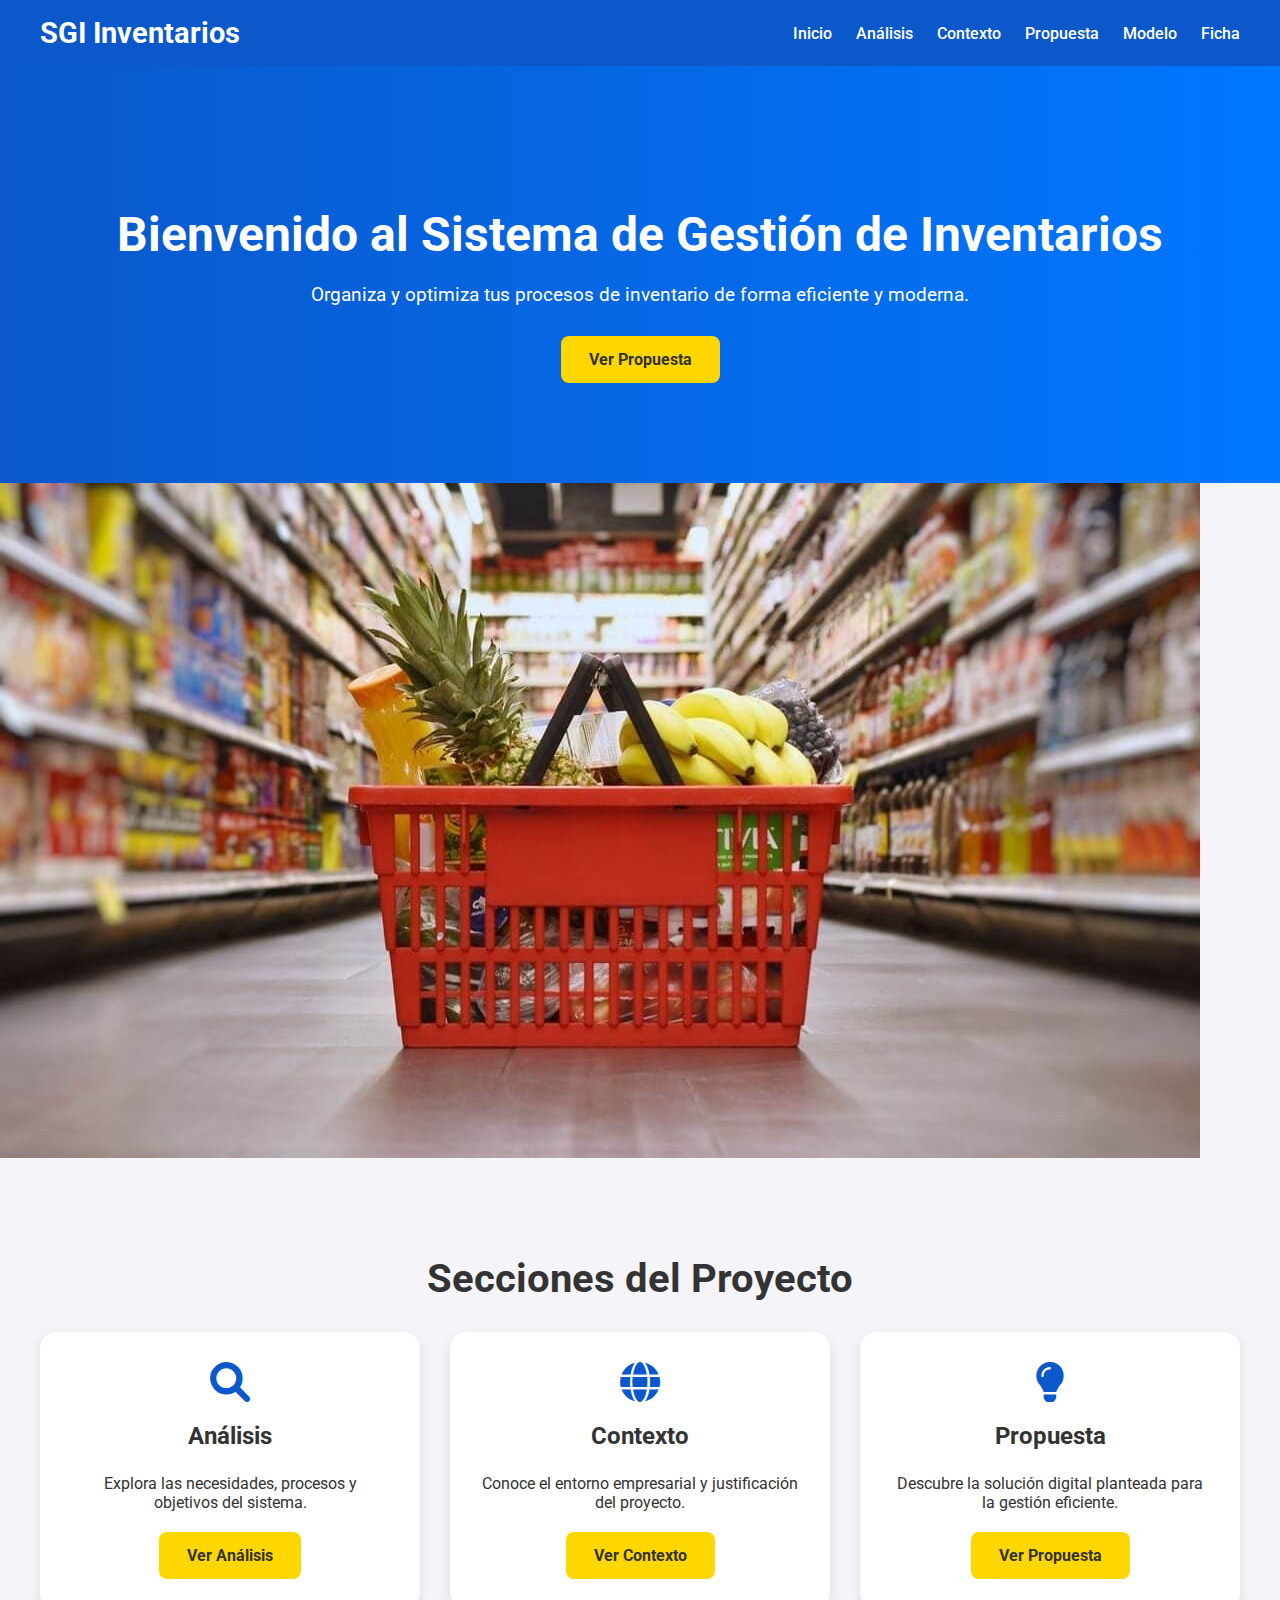
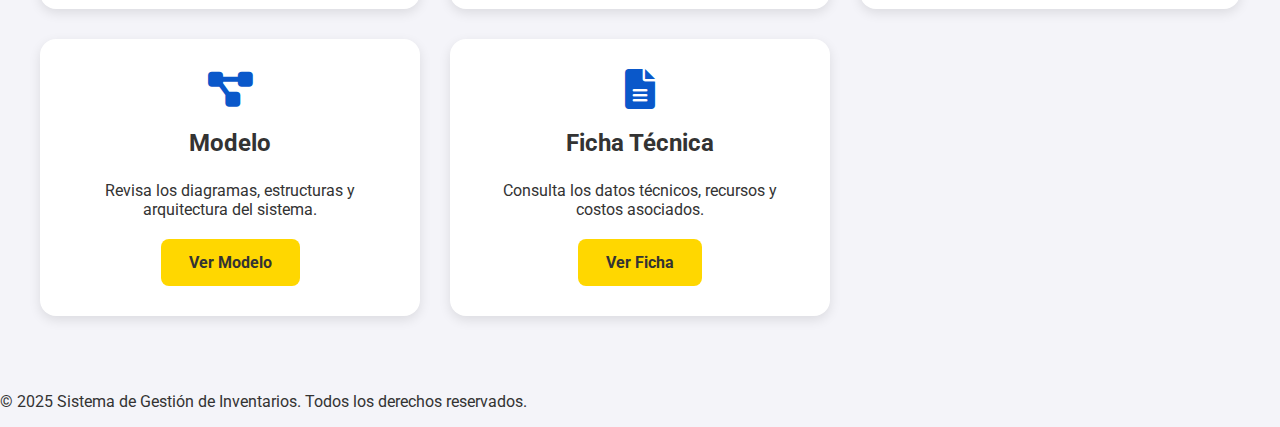
==== index.html @ 1cd837f8 "Update index.html" ====
<!DOCTYPE html>
<html lang="es">
<head>
  <meta charset="UTF-8">
  <meta name="viewport" content="width=device-width, initial-scale=1.0">
  <title>Sistema de Gestión de Inventarios</title>
  <link rel="stylesheet" href="https://cdnjs.cloudflare.com/ajax/libs/font-awesome/6.0.0/css/all.min.css">
  <link href="https://fonts.googleapis.com/css2?family=Roboto:wght@400;700&display=swap" rel="stylesheet">
  <style>
    :root {
      --primary-color: #0a58ca;
      --accent-color: #ffd700;
      --text-color: #333;
      --bg-color: #f4f4f9;
    }

    body {
      margin: 0;
      font-family: 'Roboto', sans-serif;
      background: var(--bg-color);
      color: var(--text-color);
      scroll-behavior: smooth;
    }

    header {
      background: var(--primary-color);
      color: #fff;
      padding: 1rem 0;
      position: sticky;
      top: 0;
      z-index: 1000;
    }

    .container {
      display: flex;
      justify-content: space-between;
      align-items: center;
      max-width: 1200px;
      margin: auto;
      padding: 0 20px;
    }

    .logo {
      font-size: 1.8rem;
      font-weight: bold;
    }

    .nav a {
      color: #fff;
      margin-left: 20px;
      text-decoration: none;
      font-weight: 500;
      transition: 0.3s;
    }

    .nav a:hover {
      color: var(--accent-color);
    }

    .hero {
      display: flex;
      flex-wrap: wrap;
      justify-content: center;
      align-items: center;
      flex-direction: column;
      padding: 100px 20px;
      background: linear-gradient(to right, var(--primary-color), #0077ff);
      color: #fff;
      text-align: center;
    }

    .hero h2 {
      font-size: 3rem;
      margin-bottom: 20px;
    }

    .hero p {
      font-size: 1.2rem;
      margin-bottom: 30px;
    }

    .btn-primary {
      display: inline-block;
      background: var(--accent-color);
      color: var(--text-color);
      padding: 14px 28px;
      text-decoration: none;
      border-radius: 8px;
      transition: 0.3s;
      font-weight: bold;
    }

    .btn-primary:hover {
      background: #ffbf00;
    }

    .cards-section {
      padding: 60px 20px;
      max-width: 1200px;
      margin: auto;
      text-align: center;

    .section-title {
      font-size: 2.5rem;
      margin-bottom: 30px;
    }

    .card-grid {
      display: grid;
      grid-template-columns: repeat(auto-fit, minmax(280px, 1fr));
      gap: 30px;
    }

    .card {
      background: #fff;
      padding: 30px;
      border-radius: 16px;
      box-shadow: 0 4px 12px rgba(0,0,0,0.1);
      transition: 0.4s;
      color: var(--text-color);
    }

    .card:hover {
      transform: translateY(-10px);
      background: var(--accent-color);
      color: #333;
    }

    .card:hover i {
      color: var(--primary-color);
    }

    .card:hover .btn-primary{
      background: var(--primary-color);
      color: #fff;
    }

    .card i {
      font-size: 2.5rem;
      color: var(--primary-color);
      margin-bottom: 20px;
    }

    .card h3 {
      margin-top: 0;
      font-size: 1.5rem;
    }

    .card p {
      font-size: 1rem;
      margin: 10px 0 20px;
    }

    .image-banner img{
      width: 100%
      height: auto;
      display: block;
      margin: 0;
    }

    footer {
      text-align: center;
      padding: 20px;
      background: var(--primary-color);
      color: #fff;
      margin-top: 60px;
    }
  </style>
</head>
<body>

  <header>
    <div class="container">
      <div class="logo">SGI Inventarios</div>
      <nav class="nav">
        <a href="index.html">Inicio</a>
        <a href="analisis.html">Análisis</a>
        <a href="contexto.html">Contexto</a>
        <a href="propuesta.html">Propuesta</a>
        <a href="modelo.html">Modelo</a>
        <a href="ficha.html">Ficha</a>
      </nav>
    </div>
  </header>

  <section class="hero">
    <div>
    <h2>Bienvenido al Sistema de Gestión de Inventarios</h2>
      <p>Organiza y optimiza tus procesos de inventario de forma eficiente y moderna.</p>
      <a href="propuesta.html" class="btn-primary">Ver Propuesta</a>
    </div>
  </section>

  <section class="full-image">
  <img src="super-mercados-fantasma-1200x675.jpg" alt="Imagen Inventario">
</section>


  <section class="cards-section">
    <h2 class="section-title">Secciones del Proyecto</h2>
    <div class="card-grid">

      <div class="card">
        <i class="fas fa-search"></i>
        <h3>Análisis</h3>
        <p>Explora las necesidades, procesos y objetivos del sistema.</p>
        <a href="analisis.html" class="btn-primary">Ver Análisis</a>
      </div>

      <div class="card">
        <i class="fas fa-globe"></i>
        <h3>Contexto</h3>
        <p>Conoce el entorno empresarial y justificación del proyecto.</p>
        <a href="contexto.html" class="btn-primary">Ver Contexto</a>
      </div>

      <div class="card">
        <i class="fas fa-lightbulb"></i>
        <h3>Propuesta</h3>
        <p>Descubre la solución digital planteada para la gestión eficiente.</p>
        <a href="propuesta.html" class="btn-primary">Ver Propuesta</a>
      </div>

      <div class="card">
        <i class="fas fa-diagram-project"></i>
        <h3>Modelo</h3>
        <p>Revisa los diagramas, estructuras y arquitectura del sistema.</p>
        <a href="modelo.html" class="btn-primary">Ver Modelo</a>
      </div>

      <div class="card">
        <i class="fas fa-file-alt"></i>
        <h3>Ficha Técnica</h3>
        <p>Consulta los datos técnicos, recursos y costos asociados.</p>
        <a href="ficha.html" class="btn-primary">Ver Ficha</a>
      </div>

    </div>
  </section>

  <footer>
    <p>&copy; 2025 Sistema de Gestión de Inventarios. Todos los derechos reservados.</p>
  </footer>

</body>
</html>
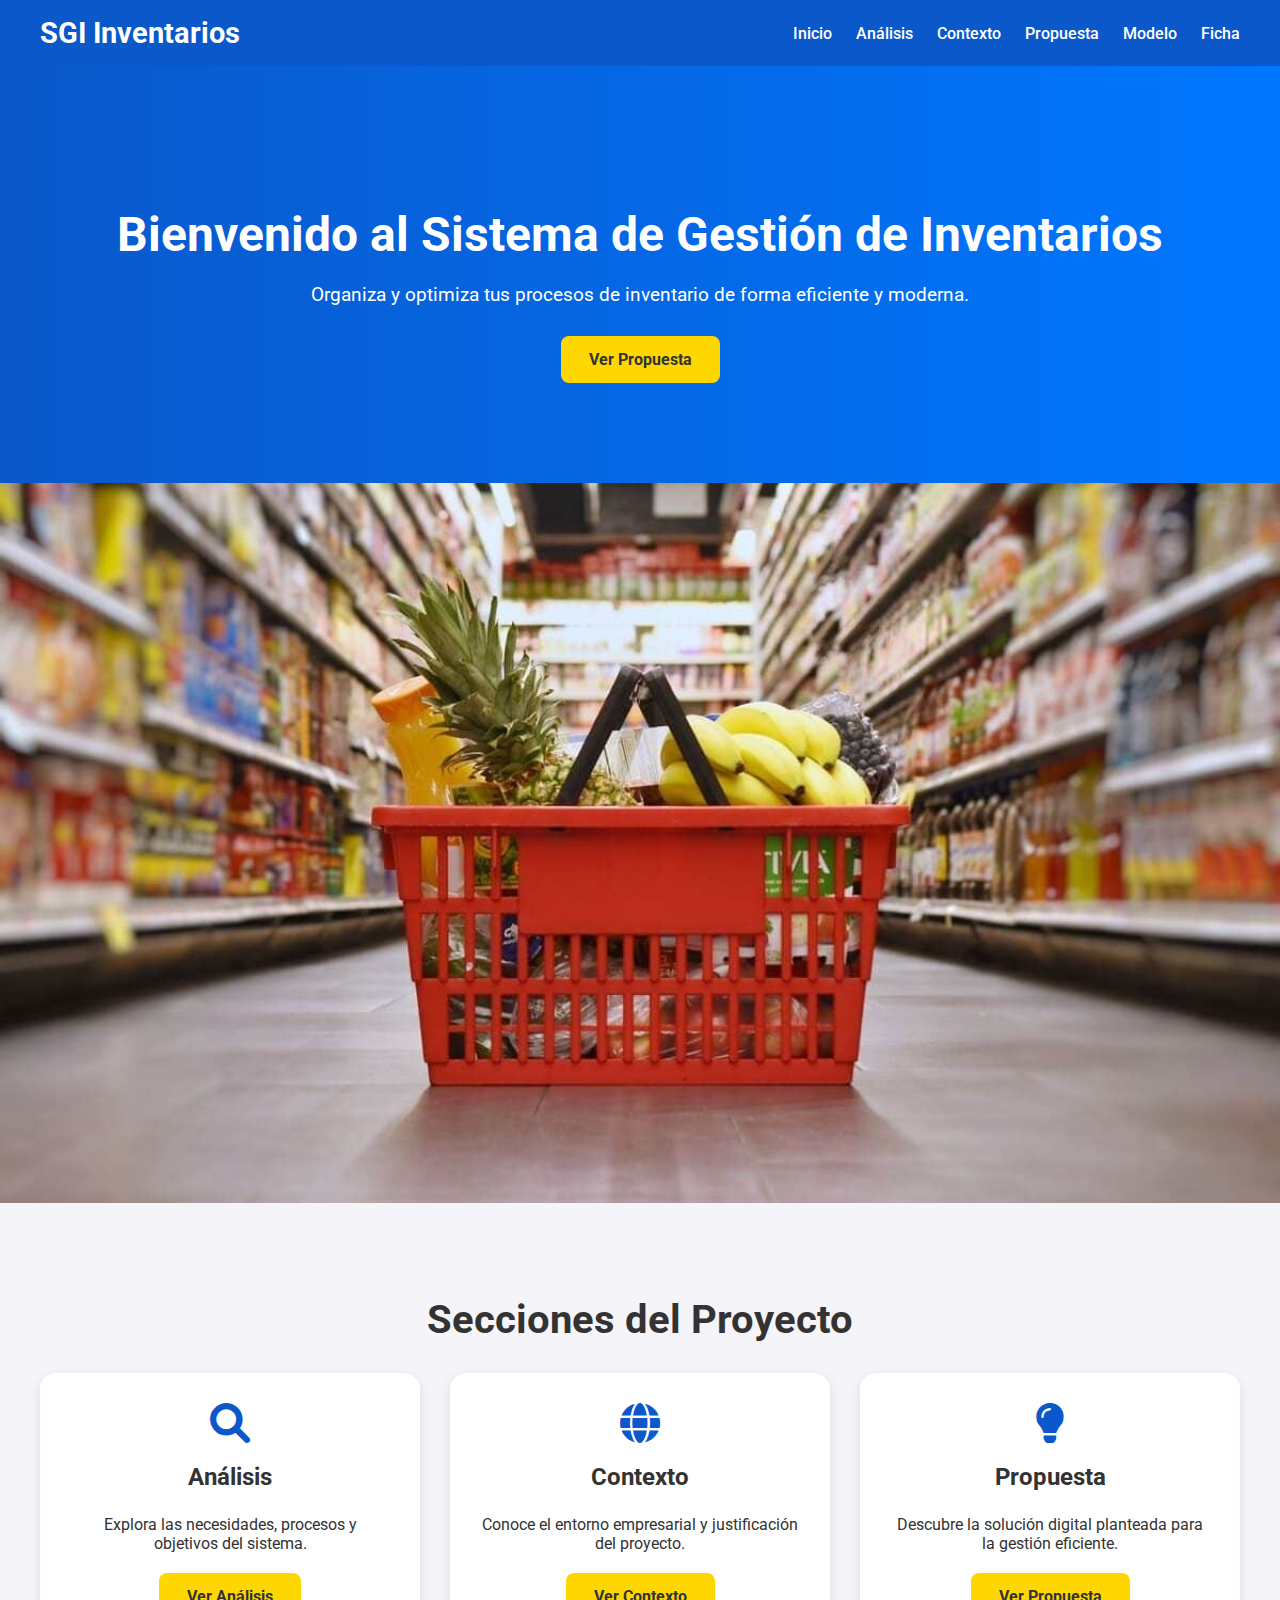
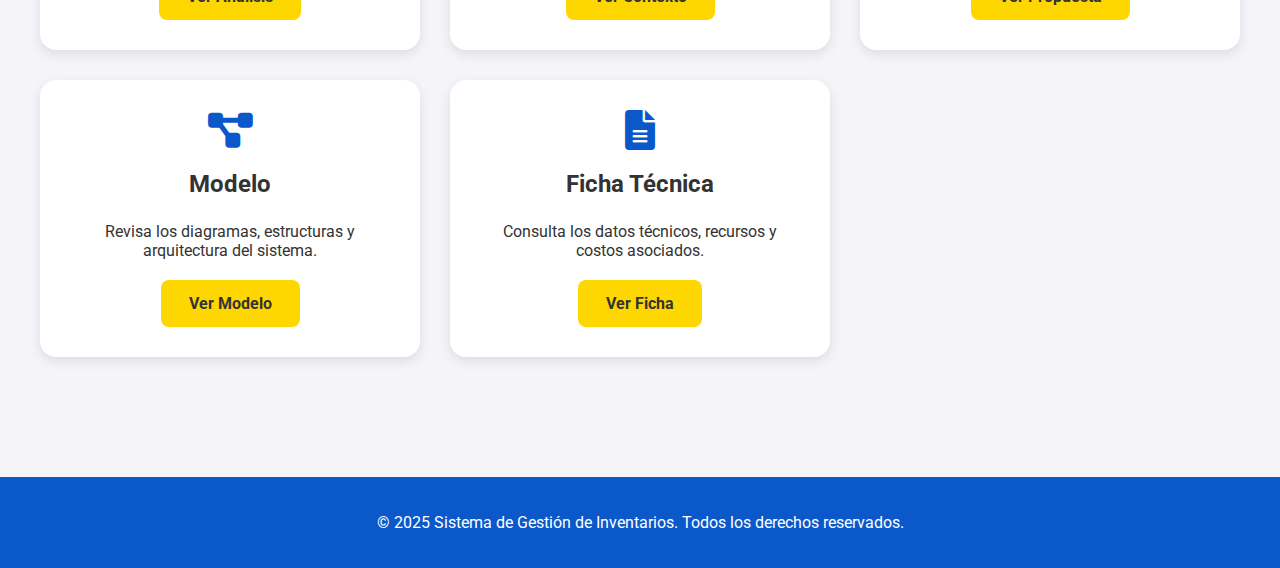
==== commit 3052c423: "Update index.html" ====
--- a/index.html
+++ b/index.html
@@ -99,6 +99,7 @@
       max-width: 1200px;
       margin: auto;
       text-align: center;
+    }
 
     .section-title {
       font-size: 2.5rem;
@@ -151,11 +152,16 @@
       margin: 10px 0 20px;
     }
 
-    .image-banner img{
-      width: 100%
+    .full-image img{
+      width: 100%;
       height: auto;
       display: block;
+    }
+
+    .full-image {
+      width: 100vw;
       margin: 0;
+      padding: 0;
     }
 
     footer {
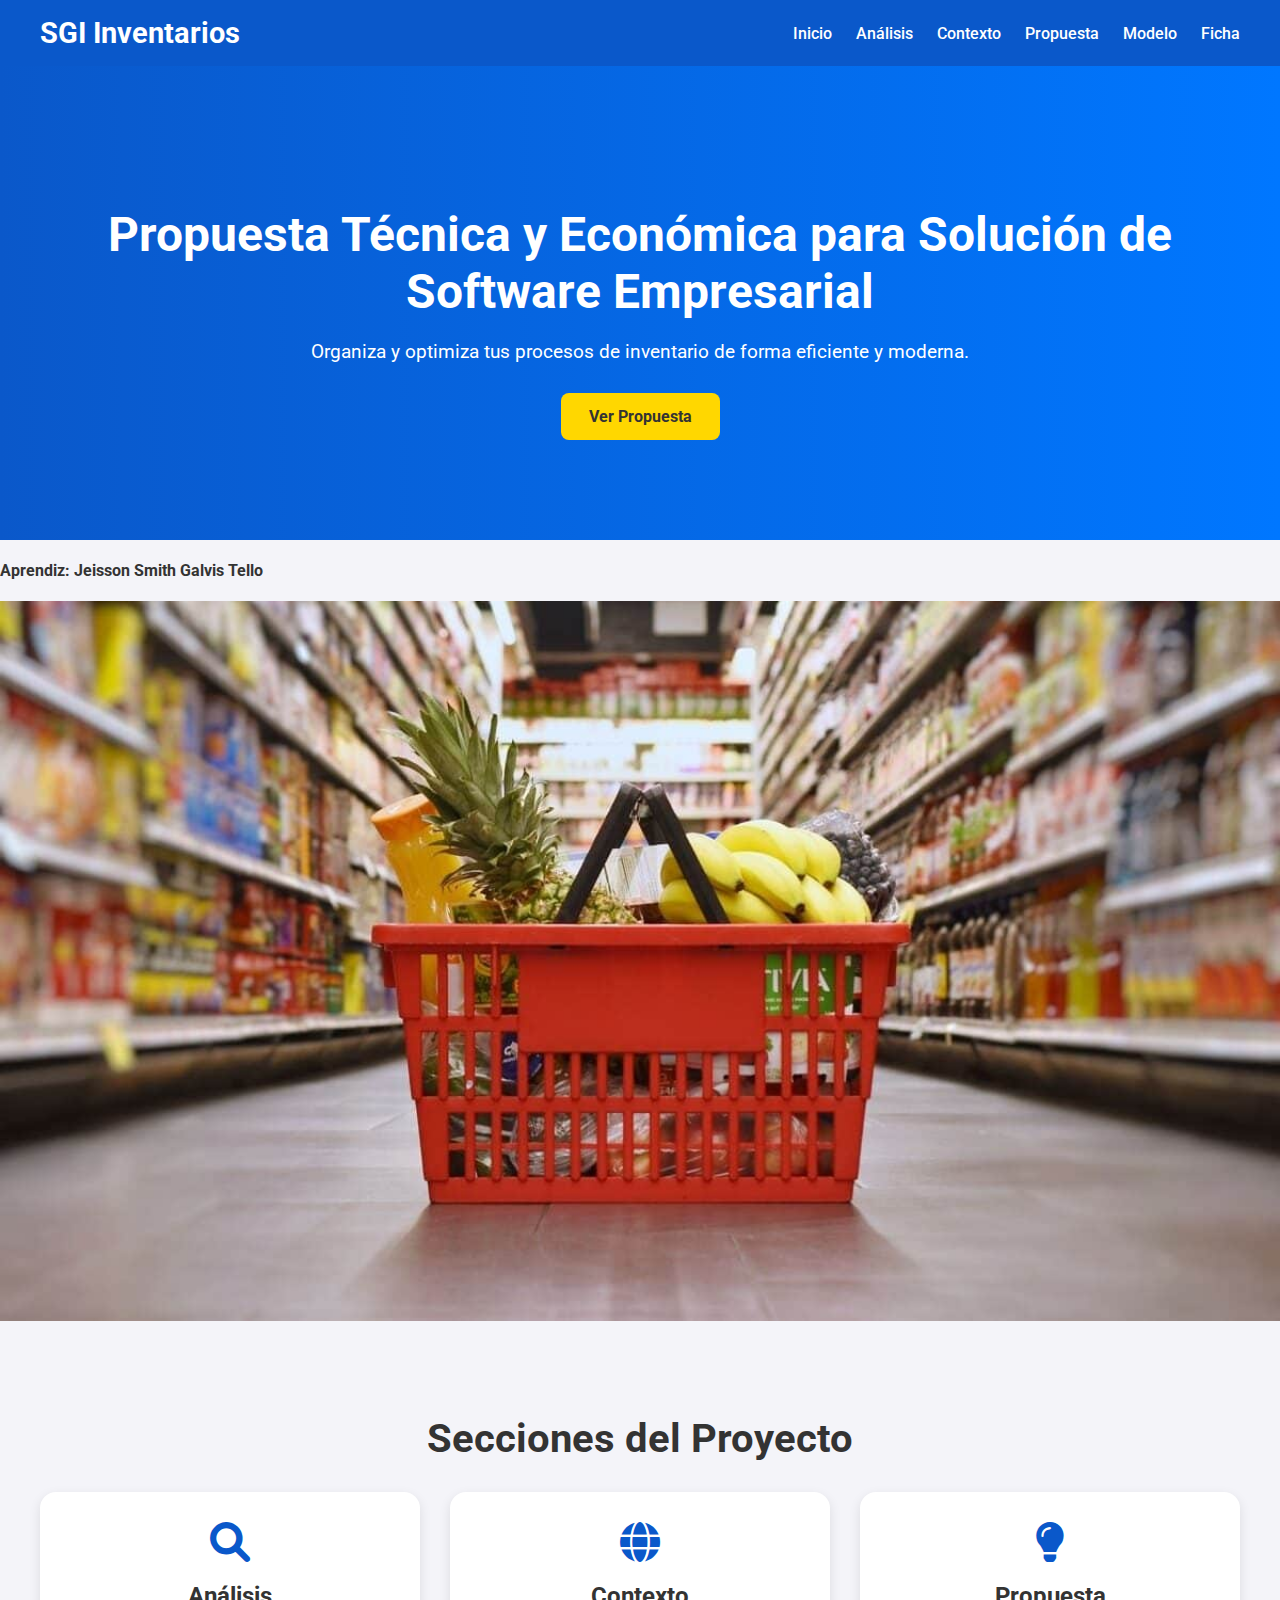
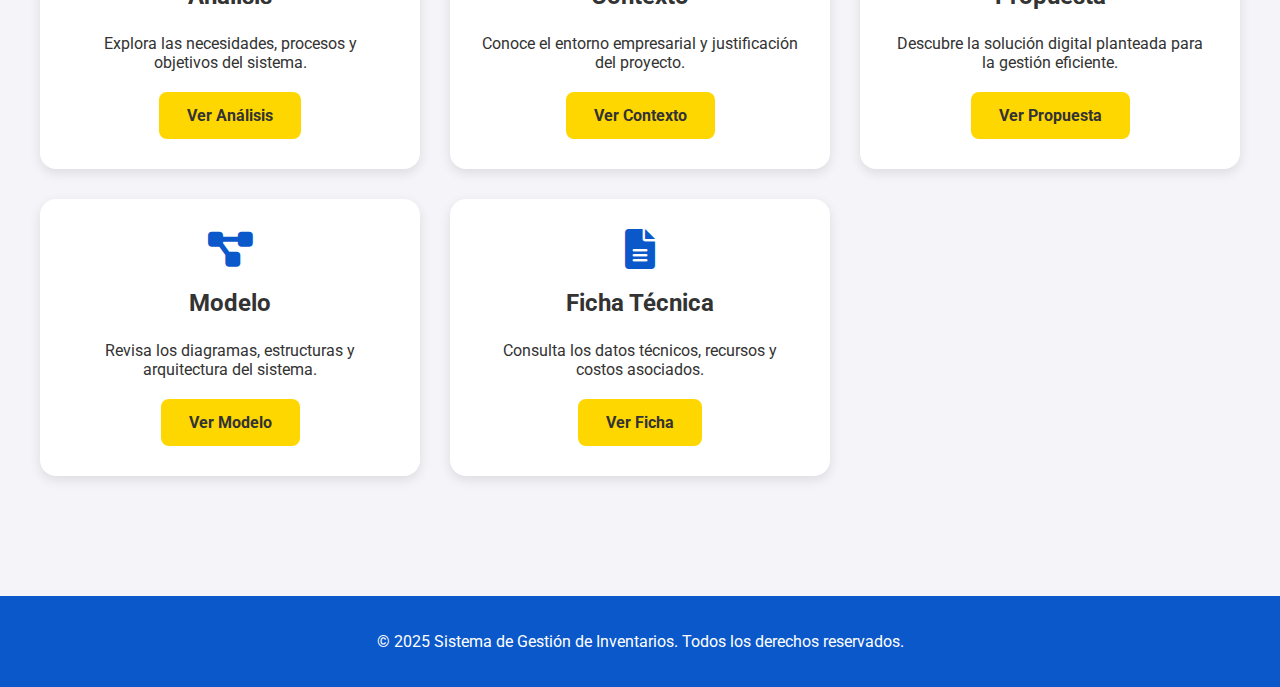
==== commit e34f396a: "Update index.html" ====
--- a/index.html
+++ b/index.html
@@ -156,6 +156,11 @@
       width: 100%;
       height: auto;
       display: block;
+      transition: transform 0.5s ease;
+    }
+
+    .full-image img:hover {
+      transform: scale(1.030);
     }
 
     .full-image {
@@ -191,12 +196,16 @@
 
   <section class="hero">
     <div>
-    <h2>Bienvenido al Sistema de Gestión de Inventarios</h2>
+    <h2>Propuesta Técnica y Económica para Solución de Software Empresarial</h2>
       <p>Organiza y optimiza tus procesos de inventario de forma eficiente y moderna.</p>
       <a href="propuesta.html" class="btn-primary">Ver Propuesta</a>
     </div>
   </section>
 
+ <section>
+   <h4>Aprendiz: Jeisson Smith Galvis Tello</h4>
+ </section> 
+
   <section class="full-image">
   <img src="super-mercados-fantasma-1200x675.jpg" alt="Imagen Inventario">
 </section>
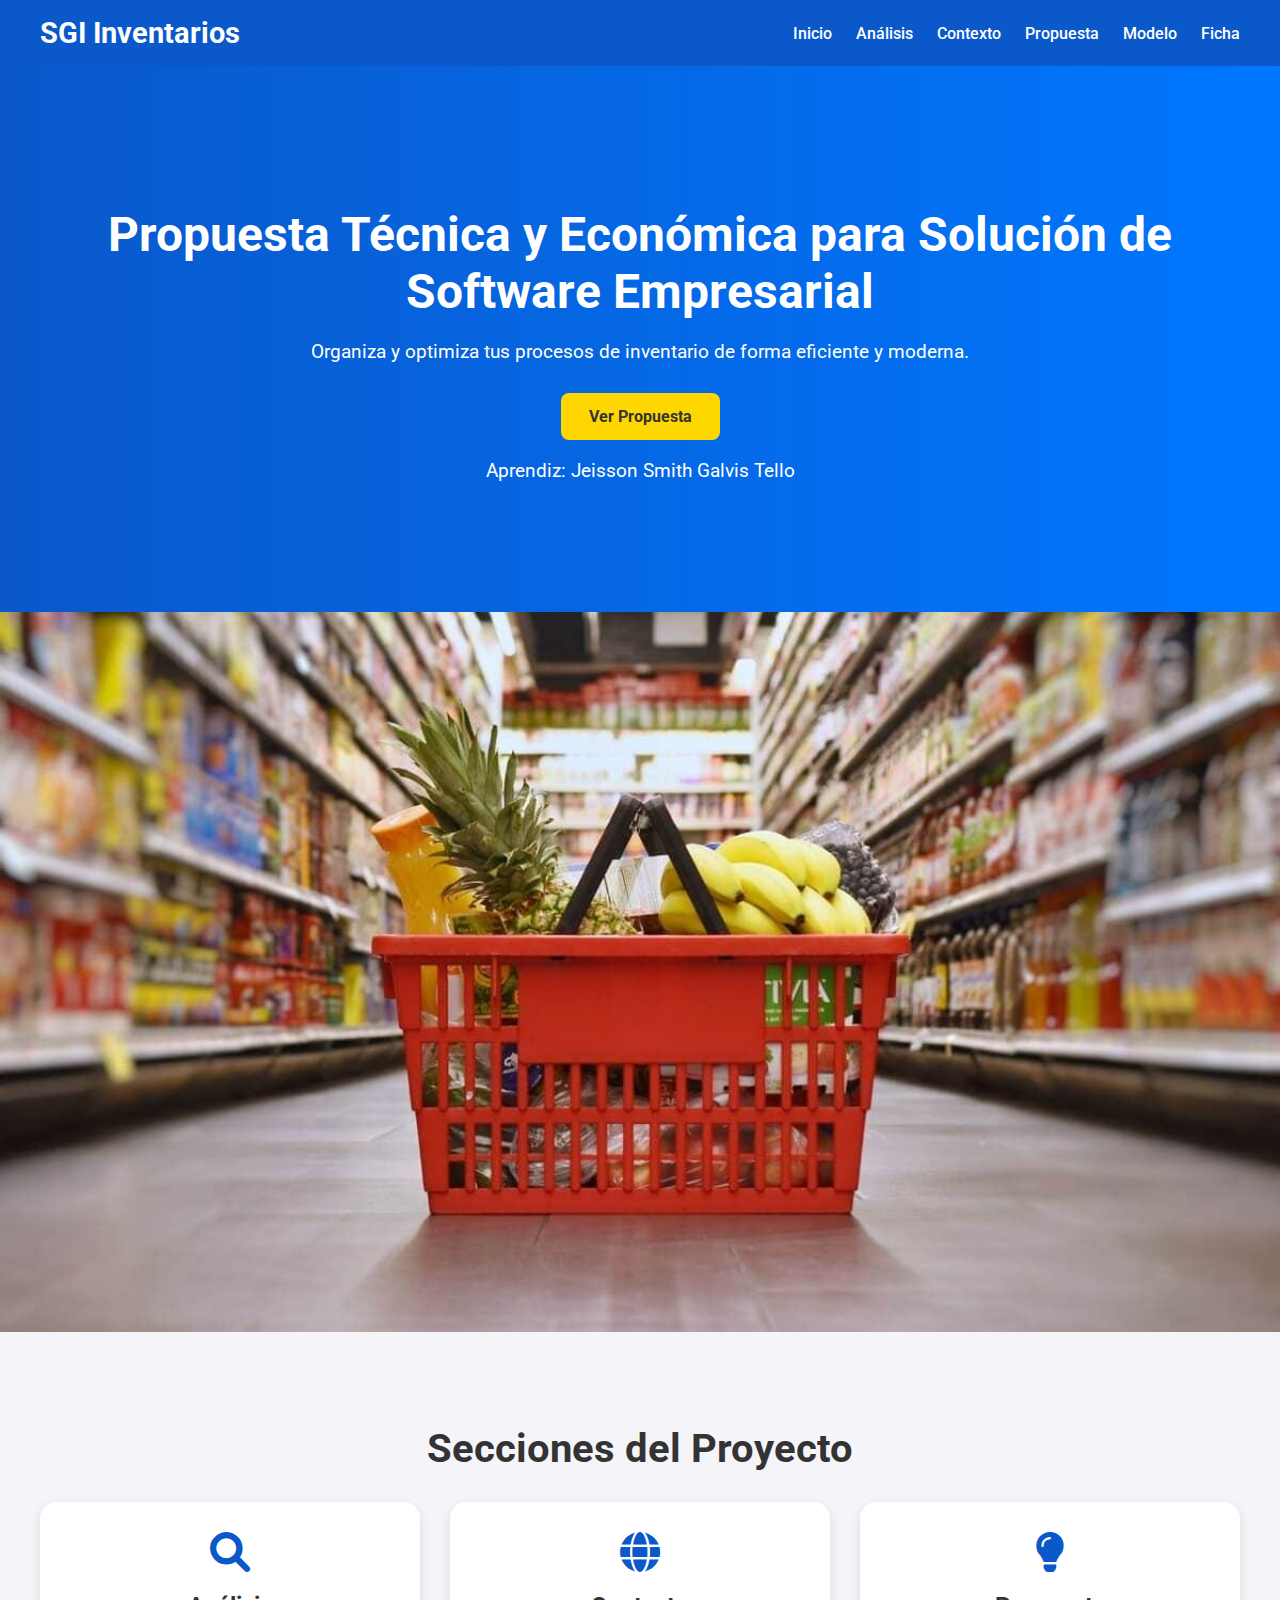
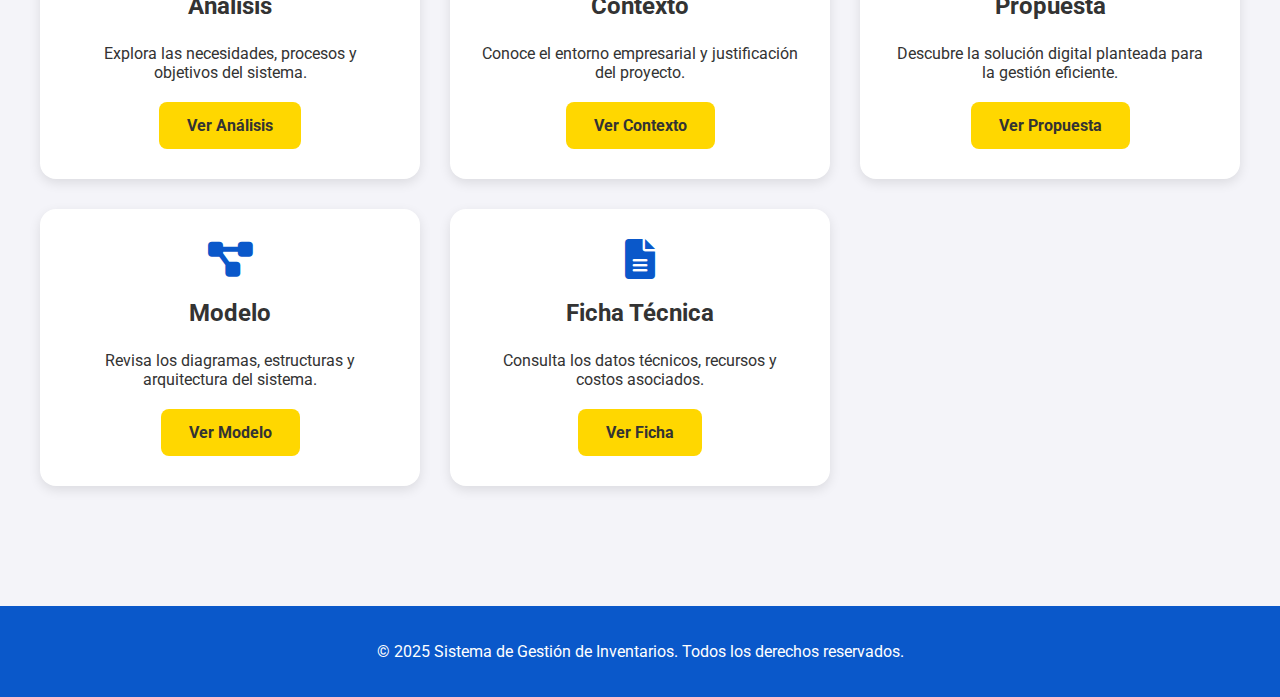
==== commit 2860ff6b: "Update index.html" ====
--- a/index.html
+++ b/index.html
@@ -199,12 +199,9 @@
     <h2>Propuesta Técnica y Económica para Solución de Software Empresarial</h2>
       <p>Organiza y optimiza tus procesos de inventario de forma eficiente y moderna.</p>
       <a href="propuesta.html" class="btn-primary">Ver Propuesta</a>
+      <p>Aprendiz: Jeisson Smith Galvis Tello</p>
     </div>
   </section>
-
- <section>
-   <h4>Aprendiz: Jeisson Smith Galvis Tello</h4>
- </section> 
 
   <section class="full-image">
   <img src="super-mercados-fantasma-1200x675.jpg" alt="Imagen Inventario">
